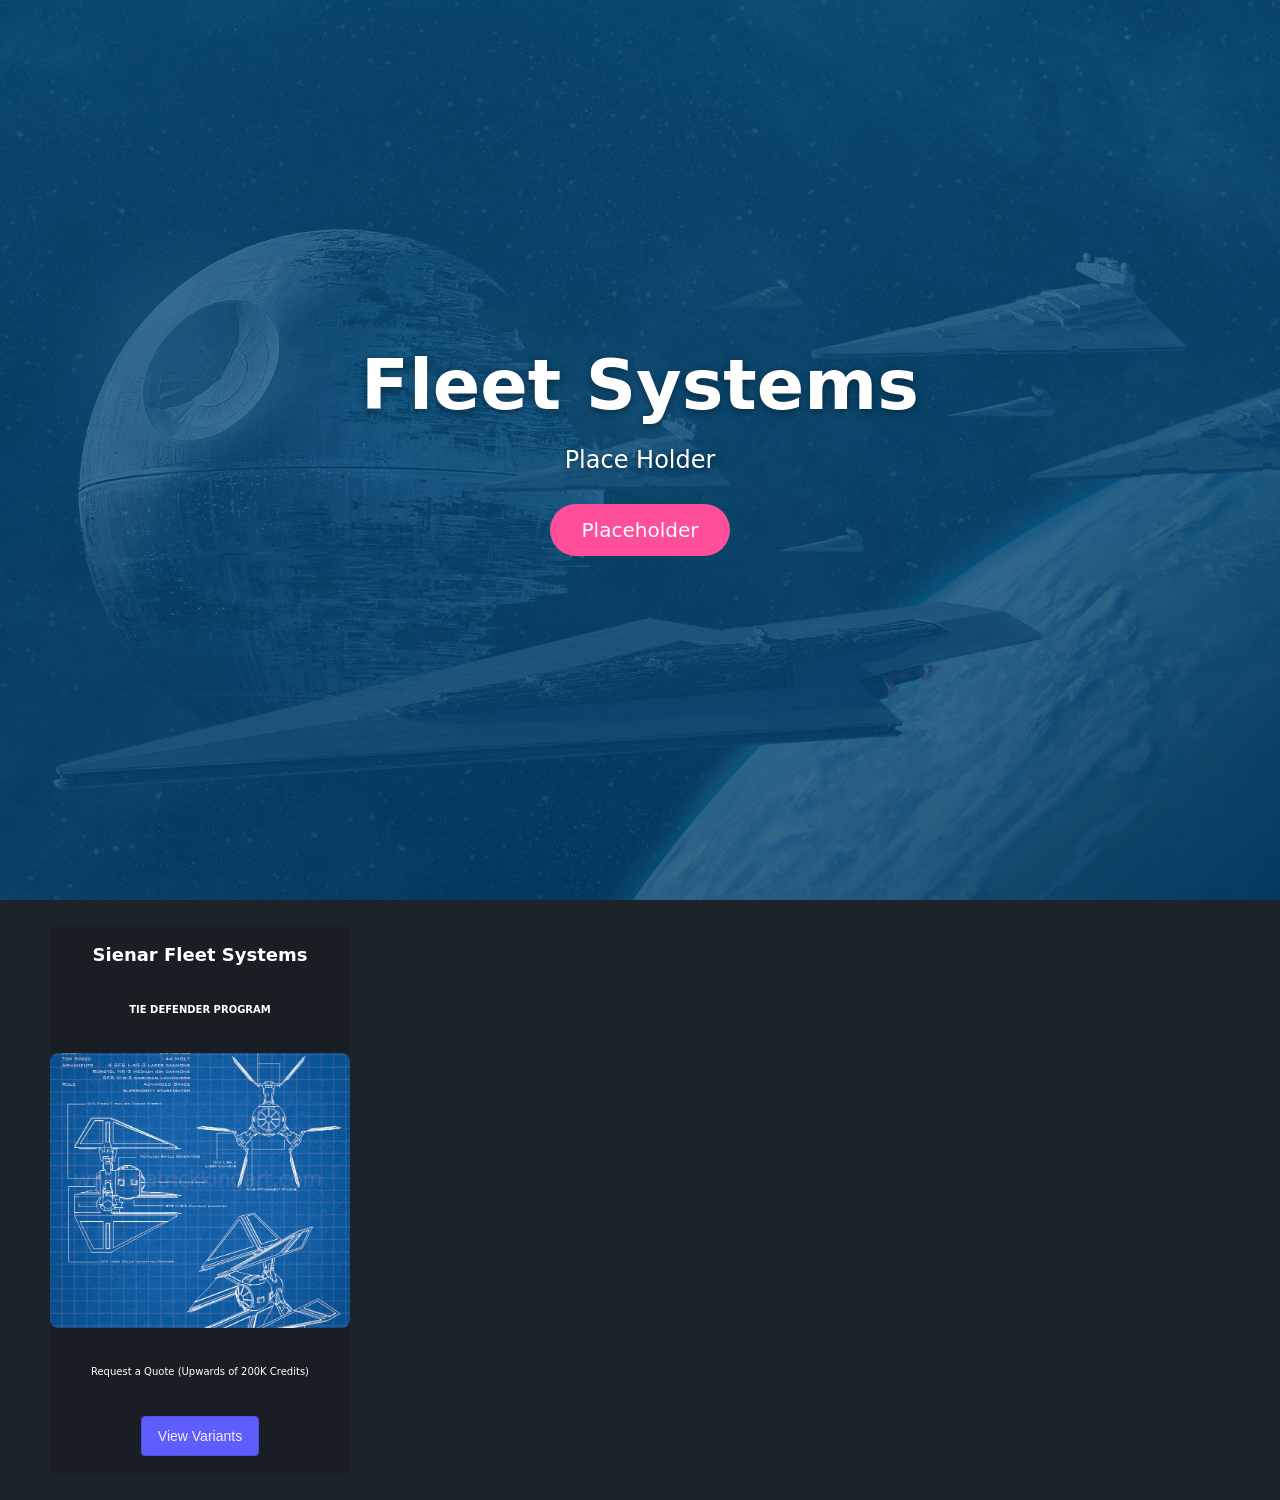
==== index.html @ ebde4de8 "34" ====
<html lang="en">
  <head>
    <meta charset="UTF-8" />
    <meta name="viewport" content="width=device-width, initial-scale=1.0" />
    <title>Document</title>
    <link rel="stylesheet" href="style.css" />
  </head>
  <body>
    <section class="hero">
      <div class="hero-content">
        <h1>Fleet Systems</h1>
        <p>Place Holder</p>
        <a href="#" class="btn">Placeholder</a>
      </div>
    </section>
    <div class="card">
      <h2 class="card-title">Sienar Fleet Systems</h2>
        <h2 class="card-title2">TIE DEFENDER PROGRAM</h2>
      <img
        class="card-img SFS"
        src="images/il_fullxfull.1199696595_c9xf.avif"
        alt="Star Wars: Rebels | Sienar Fleet Systems : Tie Defender"
      />
      <p class="card-price">Request a Quote (Upwards of 200K Credits)</p>
      <button class="card-btn">View Variants</button>
    </div>
    <!-- <div class="card" id="test"></div> -->
  </body>
</html>
---- style.css ----
html,
body,
* {
  font-size: 10px;
  box-sizing: border-box;
  margin: 0;
  padding: 0;
}
body {
  background-color: #1d232a;
  font-family: ui-sans-serif, system-ui, sans-serif;
  font-weight: 400;
  font-style: normal;
}
.hero {
  display: flex;
  justify-content: center;
  align-items: center;
  text-align: center;
  background-image:
    linear-gradient(rgba(8, 84, 130, 0.8), rgba(4, 70, 115, 0.8)),
    url("Imperial_Fleet_at_Endor_FFG.jpeg");
  background-size: cover;
  background-position: center;
  background-attachment: fixed;
  height: 100vh;
  color: #ffffff;
}
.hero-content {
  width: 70rem;
  padding: 2rem;
}
.hero h1 {
  font-size: 7rem;
  margin-bottom: 2rem;
  text-shadow: 0 2px 8px rgba(0, 0, 0, 0.4);
}
.hero p {
  font-size: 2.4rem;
  margin-bottom: 3rem;
  text-shadow: 0 2px 6px rgba(0, 0, 0, 0.4);
}
.btn {
  display: inline-block;
  padding: 1.4rem 3.2rem;
  font-size: 2rem;
  color: white;
  background-color: #ff4f9a;
  text-decoration: none;
  border-radius: 5rem;
}
.card {
  display: flex;
  flex-direction: column;
  justify-content: space-around;
  background-color: #191e24;
  color: #ffffff;
  width: 30rem;
  height: 55rem;
  /* margin is space between elements */
  margin: 2.5rem 5rem;
  border-radius: 0.8rem;
  align-items: center;
}
.card-title {
  text-align: center;
  font-size: 1.8rem;
  font-weight: 600;
}
.card-img {
  width: 100%;
  height: 50%;
  object-fit: cover;
  border-radius: 0.8rem;
}

/* Edit this so the image in the card is fixed */
.card.sfs {
  width: 100%;
  height: 85%;
  border-radius: 0.8rem;
}

.card-price {
  margin: 0;
}
.card-btn {
  height: 4rem;
  padding: 0 1.6rem;
  background-color: #605dff;
  color: #edf0ff;
  border: 1px solid #5250e0;
  border-radius: 0.4rem;
  font-size: 1.4rem;
  font-weight: 600px;
  cursor: pointer;
  transition: all 0.3s;
}
.card-btn:hover {
  background-color: #7573ff;
}
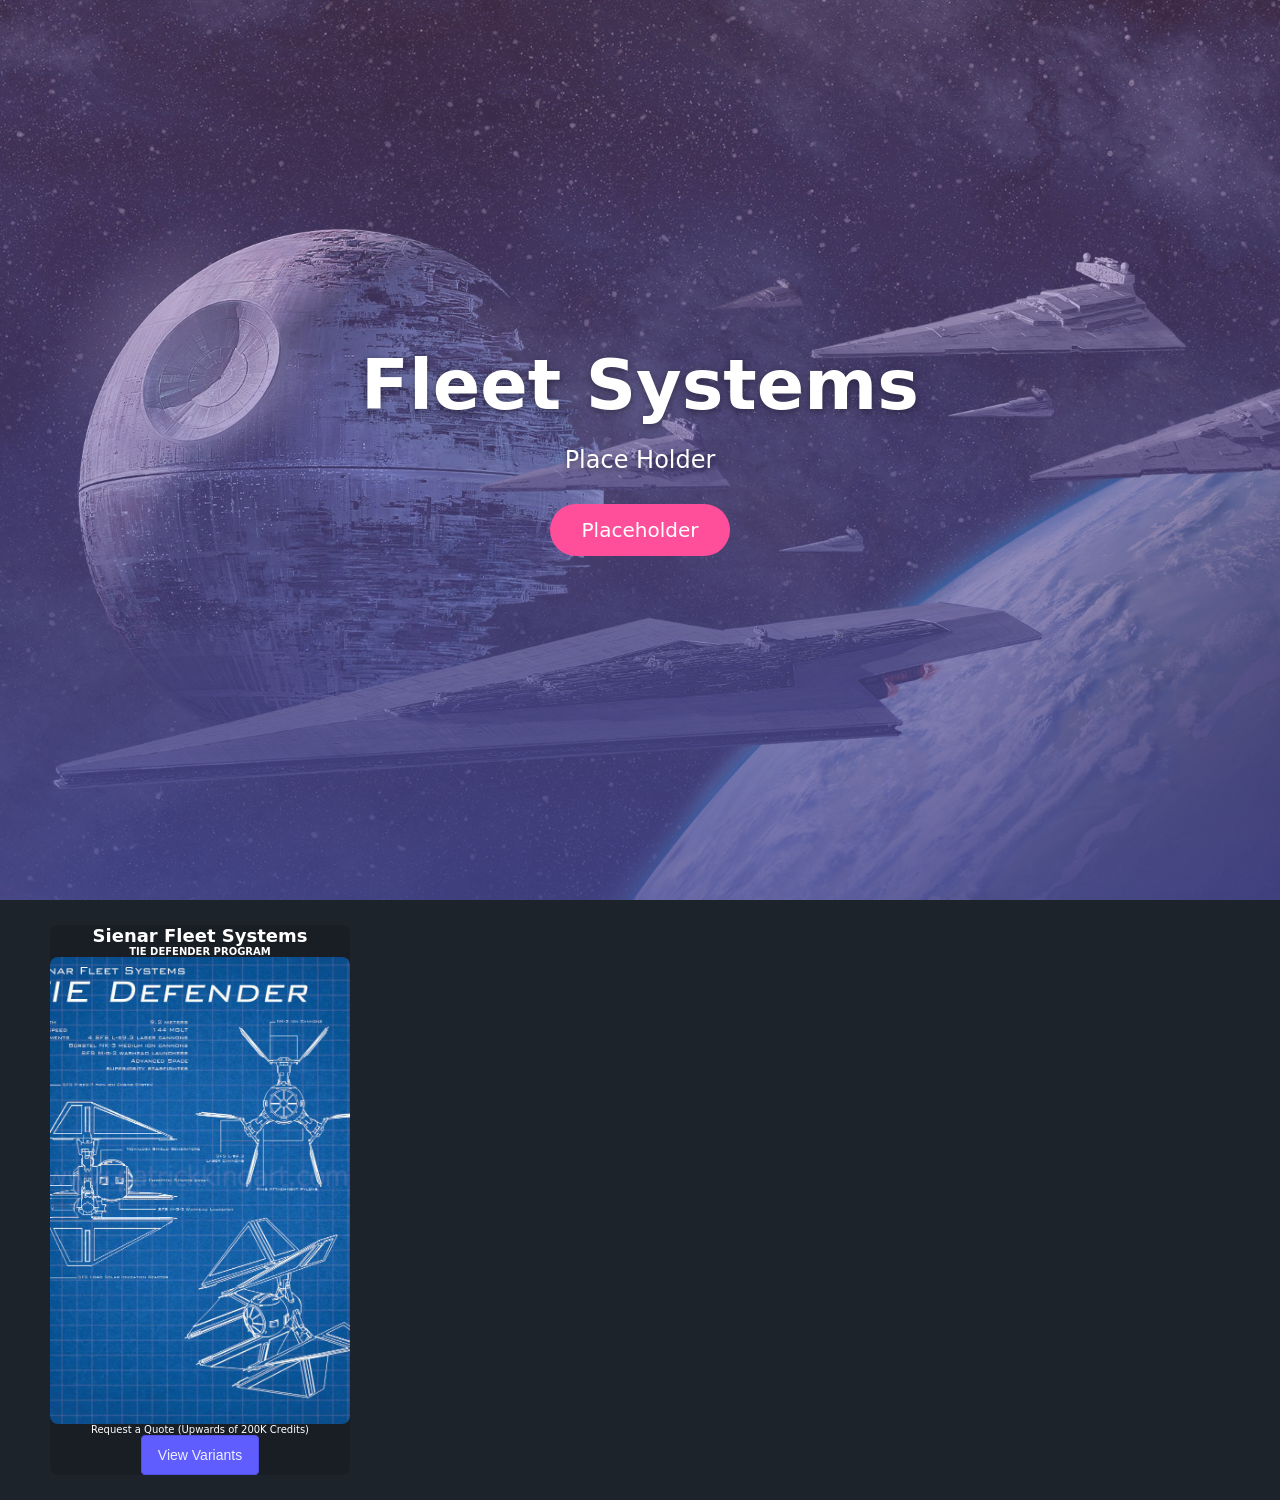
==== commit c9e2091a: "234234" ====
--- a/index.html
+++ b/index.html
@@ -13,6 +13,7 @@
         <a href="#" class="btn">Placeholder</a>
       </div>
     </section>
+    
     <div class="card">
       <h2 class="card-title">Sienar Fleet Systems</h2>
         <h2 class="card-title2">TIE DEFENDER PROGRAM</h2>
@@ -24,6 +25,12 @@
       <p class="card-price">Request a Quote (Upwards of 200K Credits)</p>
       <button class="card-btn">View Variants</button>
     </div>
+
+  <div class="">
+
+  </div>
+
+    
     <!-- <div class="card" id="test"></div> -->
   </body>
 </html>
@@ -31,3 +38,4 @@
 
 
 
+<!-- NOTE - SIGN UP FOR NETILFY -->
--- a/style.css
+++ b/style.css
@@ -18,8 +18,8 @@
   align-items: center;
   text-align: center;
   background-image:
-    linear-gradient(rgba(8, 84, 130, 0.8), rgba(4, 70, 115, 0.8)),
-    url("Imperial_Fleet_at_Endor_FFG.jpeg");
+    linear-gradient(rgba(189, 130, 214, 0.31), rgba(77, 77, 155, 0.8)),
+    url("images/Imperial_Fleet_at_Endor_FFG.jpeg");
   background-size: cover;
   background-position: center;
   background-attachment: fixed;
@@ -75,7 +75,7 @@
 }
 
 /* Edit this so the image in the card is fixed */
-.card.sfs {
+.sfs {
   width: 100%;
   height: 85%;
   border-radius: 0.8rem;
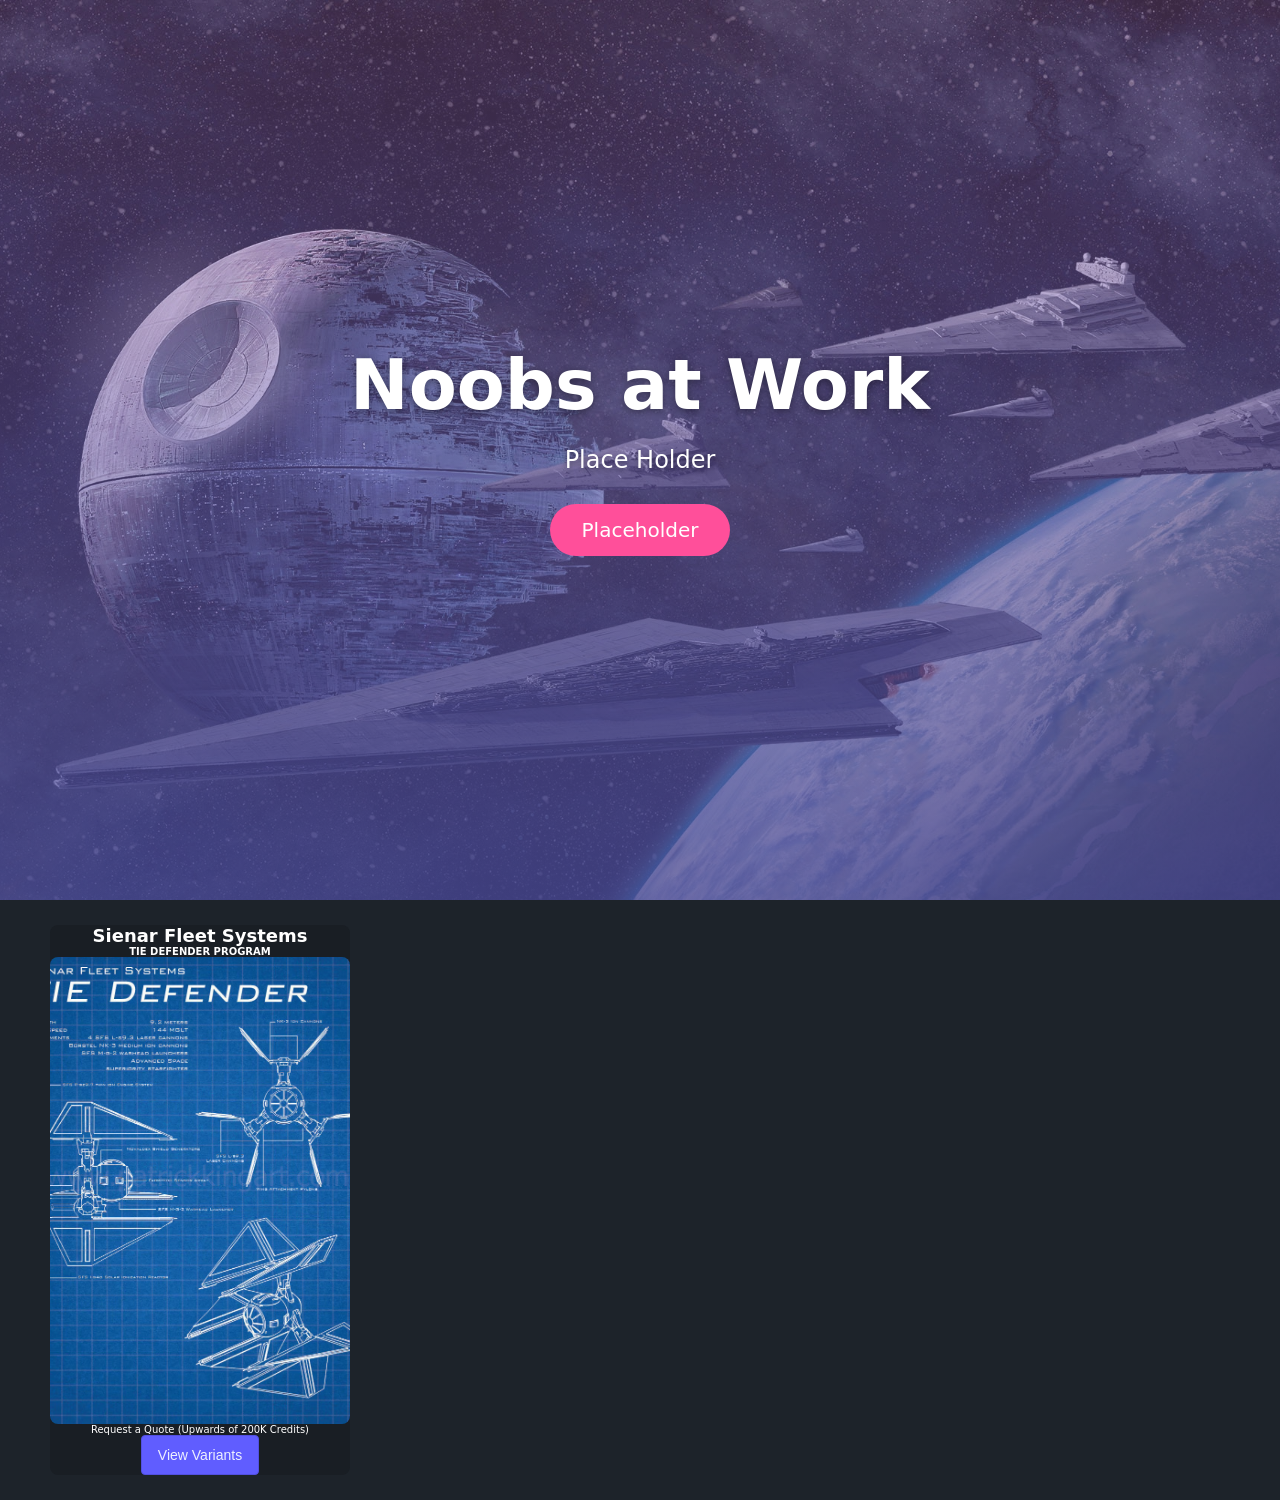
==== commit 2cde2904: "12345" ====
--- a/index.html
+++ b/index.html
@@ -8,7 +8,7 @@
   <body>
     <section class="hero">
       <div class="hero-content">
-        <h1>Fleet Systems</h1>
+        <h1>Noobs at Work</h1>
         <p>Place Holder</p>
         <a href="#" class="btn">Placeholder</a>
       </div>
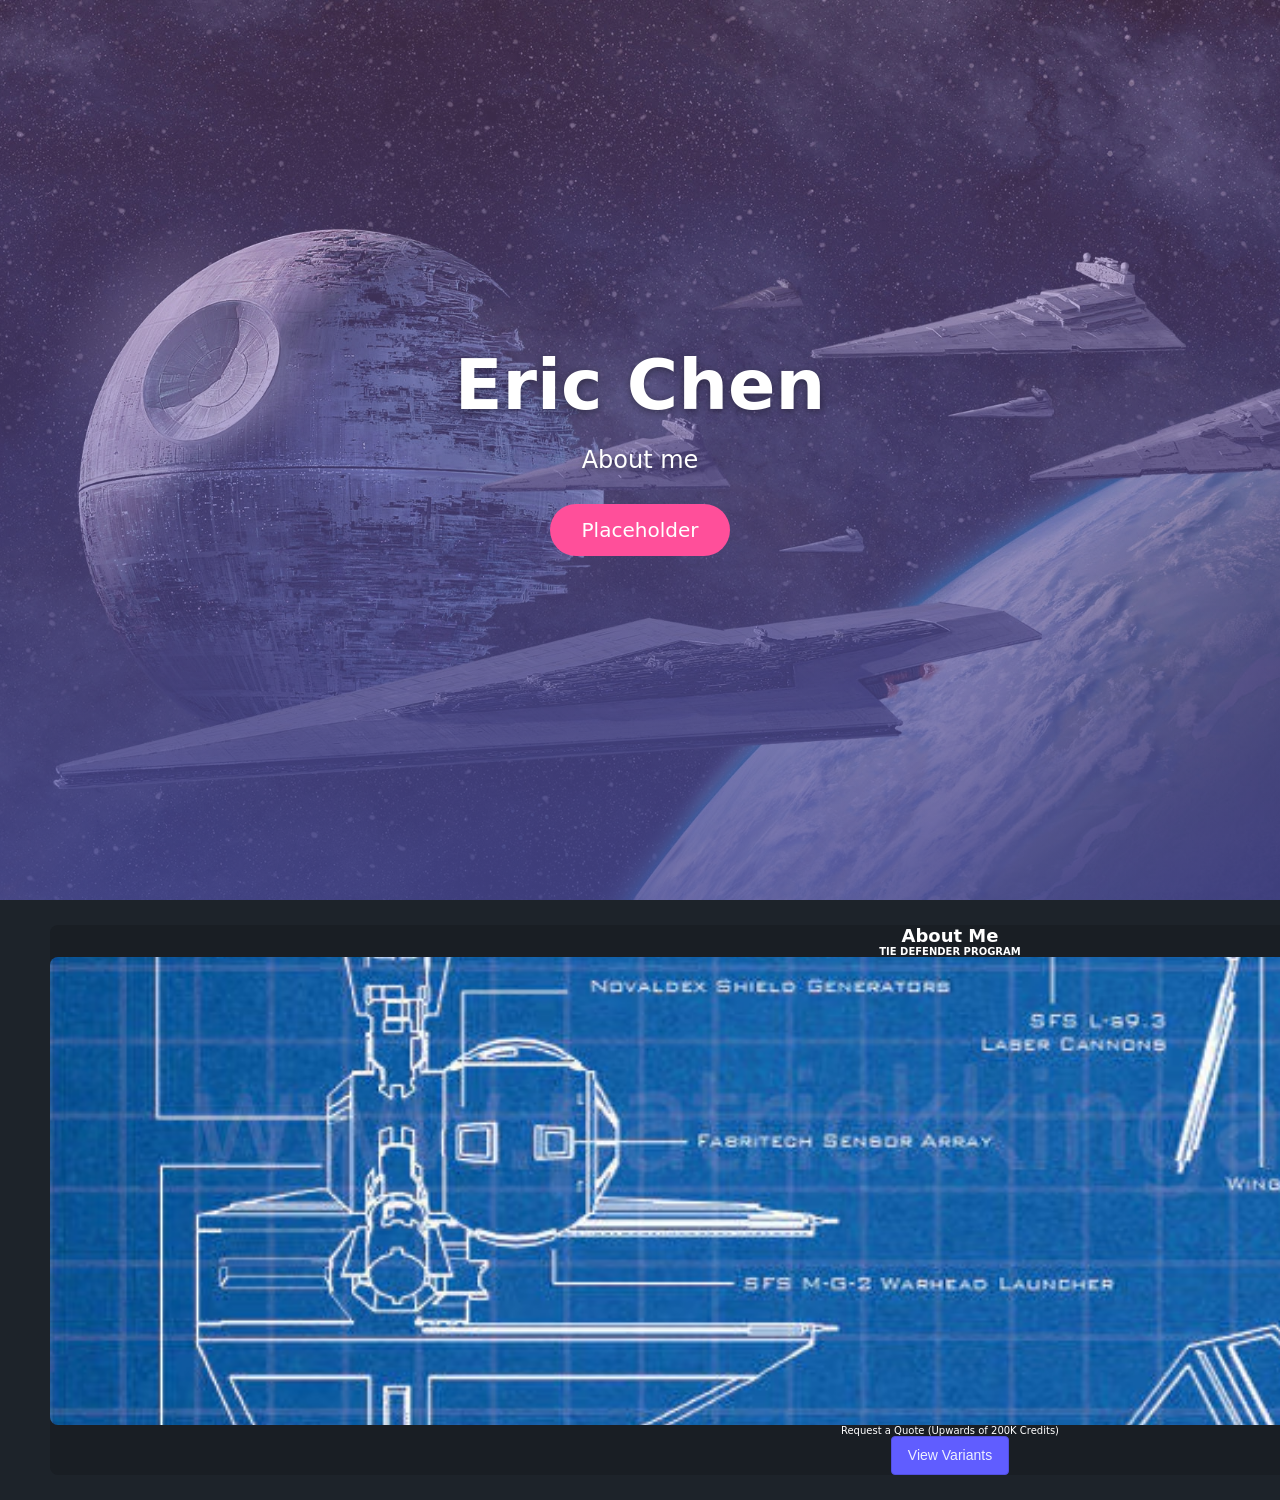
==== commit 121a3d7e: "2" ====
--- a/index.html
+++ b/index.html
@@ -8,14 +8,14 @@
   <body>
     <section class="hero">
       <div class="hero-content">
-        <h1>Noobs at Work</h1>
-        <p>Place Holder</p>
+        <h1>Eric Chen</h1>
+        <p>About me</p>
         <a href="#" class="btn">Placeholder</a>
       </div>
     </section>
     
     <div class="card">
-      <h2 class="card-title">Sienar Fleet Systems</h2>
+      <h2 class="card-title">About Me</h2>
         <h2 class="card-title2">TIE DEFENDER PROGRAM</h2>
       <img
         class="card-img SFS"
--- a/style.css
+++ b/style.css
@@ -55,7 +55,7 @@
   justify-content: space-around;
   background-color: #191e24;
   color: #ffffff;
-  width: 30rem;
+  width: 200vh;
   height: 55rem;
   /* margin is space between elements */
   margin: 2.5rem 5rem;
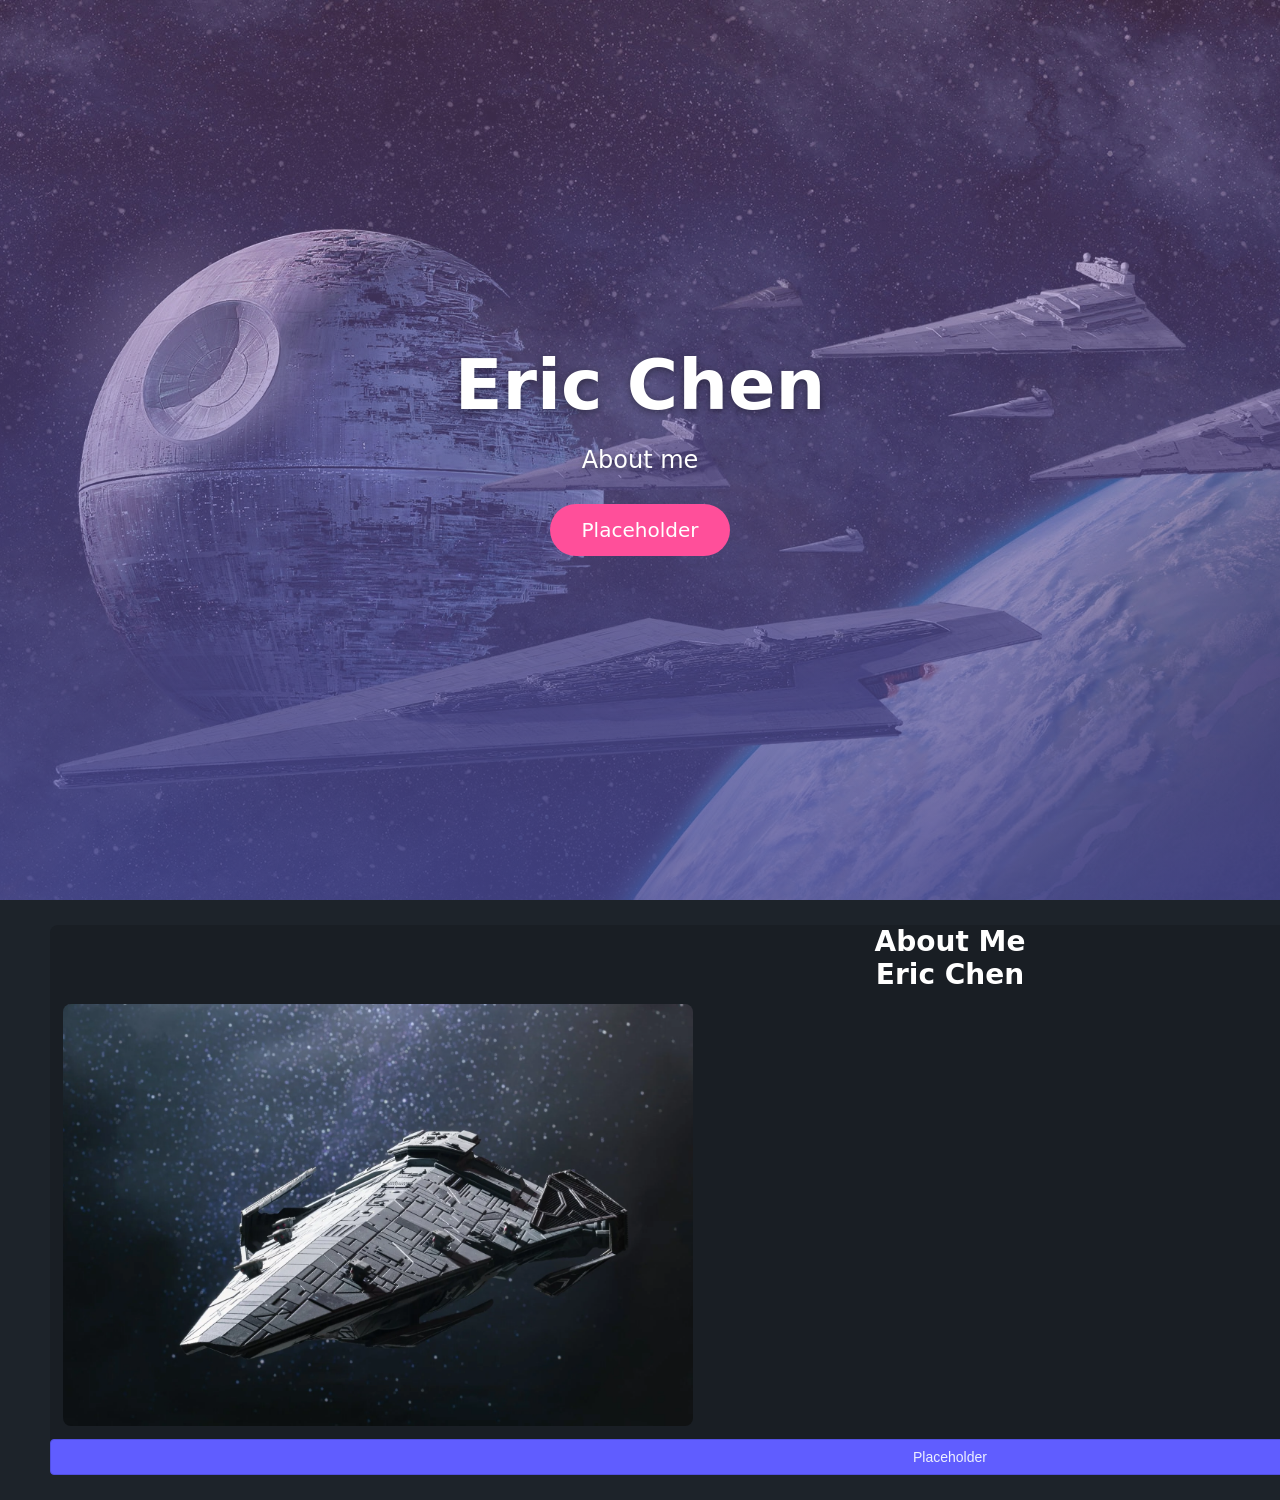
==== commit a164c6f6: "135" ====
--- a/index.html
+++ b/index.html
@@ -15,15 +15,15 @@
     </section>
     
     <div class="card">
-      <h2 class="card-title">About Me</h2>
-        <h2 class="card-title2">TIE DEFENDER PROGRAM</h2>
+      <h2 class="onecard-title">About Me</h2>
+        <h2 class="onecard-text">Eric Chen</h2>
       <img
         class="card-img SFS"
-        src="images/il_fullxfull.1199696595_c9xf.avif"
-        alt="Star Wars: Rebels | Sienar Fleet Systems : Tie Defender"
+        src="images\_i-took-this-picture-of-the-corvus-from-the-fantasy-flight-v0-5ld8uq86n9041.jpeg"
+        alt="Placeholder"
       />
-      <p class="card-price">Request a Quote (Upwards of 200K Credits)</p>
-      <button class="card-btn">View Variants</button>
+      <p class="card-price"></p>
+      <button class="card-btn">Placeholder</button>
     </div>
 
   <div class="">
--- a/style.css
+++ b/style.css
@@ -60,30 +60,37 @@
   /* margin is space between elements */
   margin: 2.5rem 5rem;
   border-radius: 0.8rem;
-  align-items: center;
 }
-.card-title {
+.onecard-title {
   text-align: center;
-  font-size: 1.8rem;
+  font-size: 2.8rem;
   font-weight: 600;
 }
 .card-img {
   width: 100%;
   height: 50%;
   object-fit: cover;
-  border-radius: 0.8rem;
+  border-radius: 1.8rem;
+  margin: 1.25rem;
+}
+
+.onecard-text{
+  text-align: center;
+  font-size: 2.8rem;
+  font-weight: 600;
 }
 
 /* Edit this so the image in the card is fixed */
 .sfs {
-  width: 100%;
+  width: 35%;
   height: 85%;
   border-radius: 0.8rem;
+  justify-content: left;
+  background-image: 
+    linear-gradient(rgba(189, 130, 214, 0.31), rgba(77, 77, 155, 0.8)),
+    url("images\_i-took-this-picture-of-the-corvus-from-the-fantasy-flight-v0-5ld886n9041.jpeg");
 }
 
-.card-price {
-  margin: 0;
-}
 .card-btn {
   height: 4rem;
   padding: 0 1.6rem;
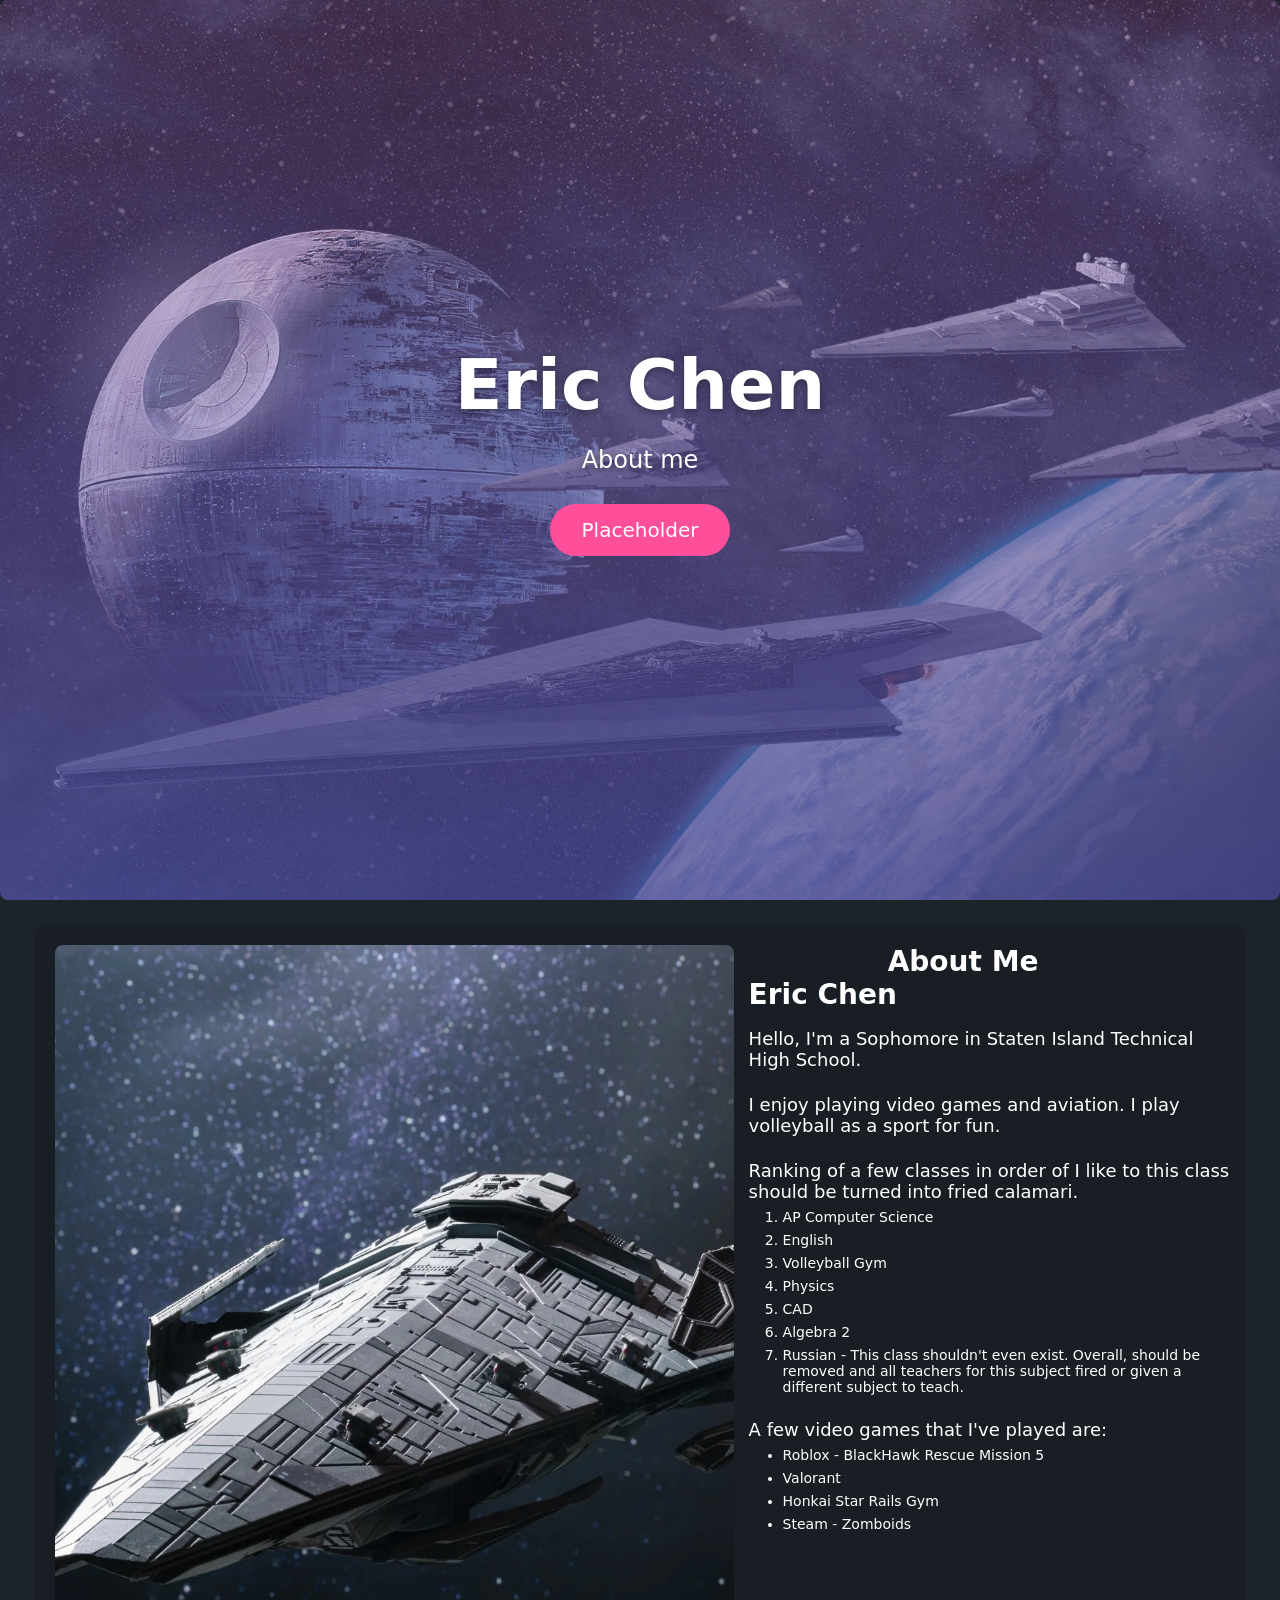
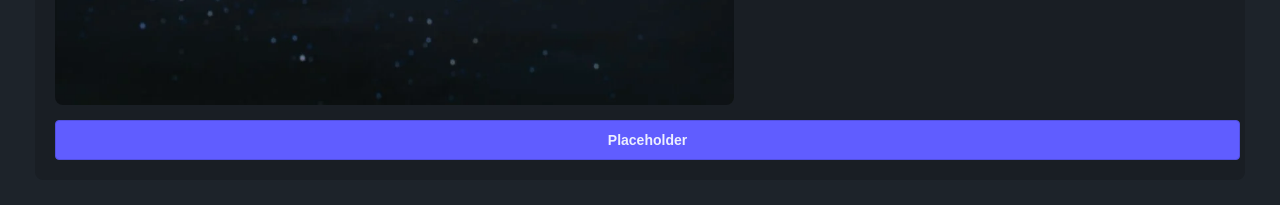
==== commit 6cacf64e: "idk what im doing, im so tired" ====
--- a/index.html
+++ b/index.html
@@ -5,6 +5,9 @@
     <title>Document</title>
     <link rel="stylesheet" href="style.css" />
   </head>
+<style>
+@import url('https://fonts.googleapis.com/css2?family=Meow+Script&display=swap');
+</style>
   <body>
     <section class="hero">
       <div class="hero-content">
@@ -15,19 +18,43 @@
     </section>
     
     <div class="card">
-      <h2 class="onecard-title">About Me</h2>
+      <div class="card-image">
+        <img src="images/_i-took-this-picture-of-the-corvus-from-the-fantasy-flight-v0-5ld8uq86n9041.jpeg" alt="The corvus"/>
+      </div>
+
+      <div class="card-text">
+        <h2 class="onecard-title">About Me</h2>
         <h2 class="onecard-text">Eric Chen</h2>
-      <img
-        class="card-img SFS"
-        src="images\_i-took-this-picture-of-the-corvus-from-the-fantasy-flight-v0-5ld8uq86n9041.jpeg"
-        alt="Placeholder"
-      />
-      <p class="card-price"></p>
+        <p class="card-aboutmeinfo">
+          Hello, I'm a Sophomore in Staten Island Technical High School.
+        </p>
+        <p class="card-aboutmeinfo2">
+          I enjoy playing video games and aviation. I play volleyball as a sport for fun.
+        </p>
+        <p class="card-aboutmeinfo2 ranktitle">
+          Ranking of a few classes in order of I like to this class should be turned into fried calamari.
+        </p>
+        <ol class="card-aboutmeinfo3 ranklist">
+          <li class="card-aboutmeinfo3 ranklist">AP Computer Science</li>
+          <li class="card-aboutmeinfo3 ranklist">English</li>
+          <li class="card-aboutmeinfo3 ranklist">Volleyball Gym</li>
+          <li class="card-aboutmeinfo3 ranklist">Physics</li>
+          <li class="card-aboutmeinfo3 ranklist">CAD</li>
+          <li class="card-aboutmeinfo3 ranklist">Algebra 2</li>
+          <li class="card-aboutmeinfo3 ranklist">Russian - This class shouldn't even exist. Overall, should be removed and all teachers for this subject fired or given a different subject to teach.</li>
+        </ol>
+        <p class="card-aboutmeinfo2 gamesmeplayed">
+          A few video games that I've played are:
+        </p>
+        <ul class="card-aboutmeinfo3 ranklist">
+          <li class="card-aboutmeinfo3 ranklist">Roblox - BlackHawk Rescue Mission 5</li>
+          <li class="card-aboutmeinfo3 ranklist">Valorant</li>
+          <li class="card-aboutmeinfo3 ranklist">Honkai Star Rails Gym</li>
+          <li class="card-aboutmeinfo3 ranklist">Steam - Zomboids</li>
+        </ul>
+      </div>
+
       <button class="card-btn">Placeholder</button>
-    </div>
-
-  <div class="">
-
   </div>
 
     
--- a/style.css
+++ b/style.css
@@ -6,6 +6,14 @@
   margin: 0;
   padding: 0;
 }
+
+.meow-script-regular {
+  font-family: "Meow Script", cursive;
+  font-weight: 400;
+  font-style: normal;
+}
+
+
 body {
   background-color: #1d232a;
   font-family: ui-sans-serif, system-ui, sans-serif;
@@ -25,6 +33,7 @@
   background-attachment: fixed;
   height: 100vh;
   color: #ffffff;
+  border-radius: 0.8rem;
 }
 .hero-content {
   width: 70rem;
@@ -50,59 +59,97 @@
   border-radius: 5rem;
 }
 .card {
-  display: flex;
-  flex-direction: column;
-  justify-content: space-around;
+  display: grid;
+  grid-template-columns: 58% 42%;
+  grid-template-rows: 1fr auto;
   background-color: #191e24;
   color: #ffffff;
-  width: 200vh;
-  height: 55rem;
-  /* margin is space between elements */
-  margin: 2.5rem 5rem;
+  height: 95vh;
+  margin: 2.5rem 3.5rem;
+  padding: 2rem;
   border-radius: 0.8rem;
+  gap: 1.5rem;
 }
+
+
 .onecard-title {
-  text-align: center;
+  width: 59%;
+  text-align: right;
   font-size: 2.8rem;
   font-weight: 600;
 }
-.card-img {
+.card-image {
+  position: relative;
+  grid-column: 1;
+  grid-row: 1;
   width: 100%;
-  height: 50%;
-  object-fit: cover;
-  border-radius: 1.8rem;
-  margin: 1.25rem;
+  height: 100%;
+  overflow: hidden;
+  border-radius: 0.8rem;
 }
 
-.onecard-text{
-  text-align: center;
+.card-image img {
+  width: 100%;
+  height: 100%;
+  object-fit: cover;
+  display: block;
+}
+.card-image { 
+  background-image: linear-gradient(rgba(189, 130, 214, 0.15), rgba(77, 77, 155, 0.45)), url(images/_i-took-this-picture-of-the-corvus-from-the-fantasy-flight-v0-5ld8uq86n9041.jpeg); 
+  background-size: cover; 
+  background-position: center; 
+  border-radius: 0.8rem; 
+}
+
+
+
+
+
+
+.onecard-title {
   font-size: 2.8rem;
   font-weight: 600;
 }
 
-/* Edit this so the image in the card is fixed */
-.sfs {
-  width: 35%;
-  height: 85%;
-  border-radius: 0.8rem;
-  justify-content: left;
-  background-image: 
-    linear-gradient(rgba(189, 130, 214, 0.31), rgba(77, 77, 155, 0.8)),
-    url("images\_i-took-this-picture-of-the-corvus-from-the-fantasy-flight-v0-5ld886n9041.jpeg");
+.onecard-text {
+  font-size: 2.8rem;
+  font-weight: 600;
+}
+
+.card-aboutmeinfo {
+  font-size: 1.8rem;
+  font-weight: 400;
+  margin-top: 1.7rem;
+}
+
+
+.card-aboutmeinfo2 {
+  font-size: 1.8rem;
+  font-weight: 400;
+  margin-top: 2.4rem;
+}
+
+.ranklist {
+  font-size: 1.4rem;
+  font-weight: 400;
+  margin-top: 0.7rem;
+  margin-left: 1.7rem;
 }
 
 .card-btn {
+  grid-column: 1 / -1;
+  grid-row: 2;
   height: 4rem;
-  padding: 0 1.6rem;
   background-color: #605dff;
   color: #edf0ff;
   border: 1px solid #5250e0;
   border-radius: 0.4rem;
   font-size: 1.4rem;
-  font-weight: 600px;
+  font-weight: 600;
   cursor: pointer;
   transition: all 0.3s;
 }
+
 .card-btn:hover {
   background-color: #7573ff;
 }
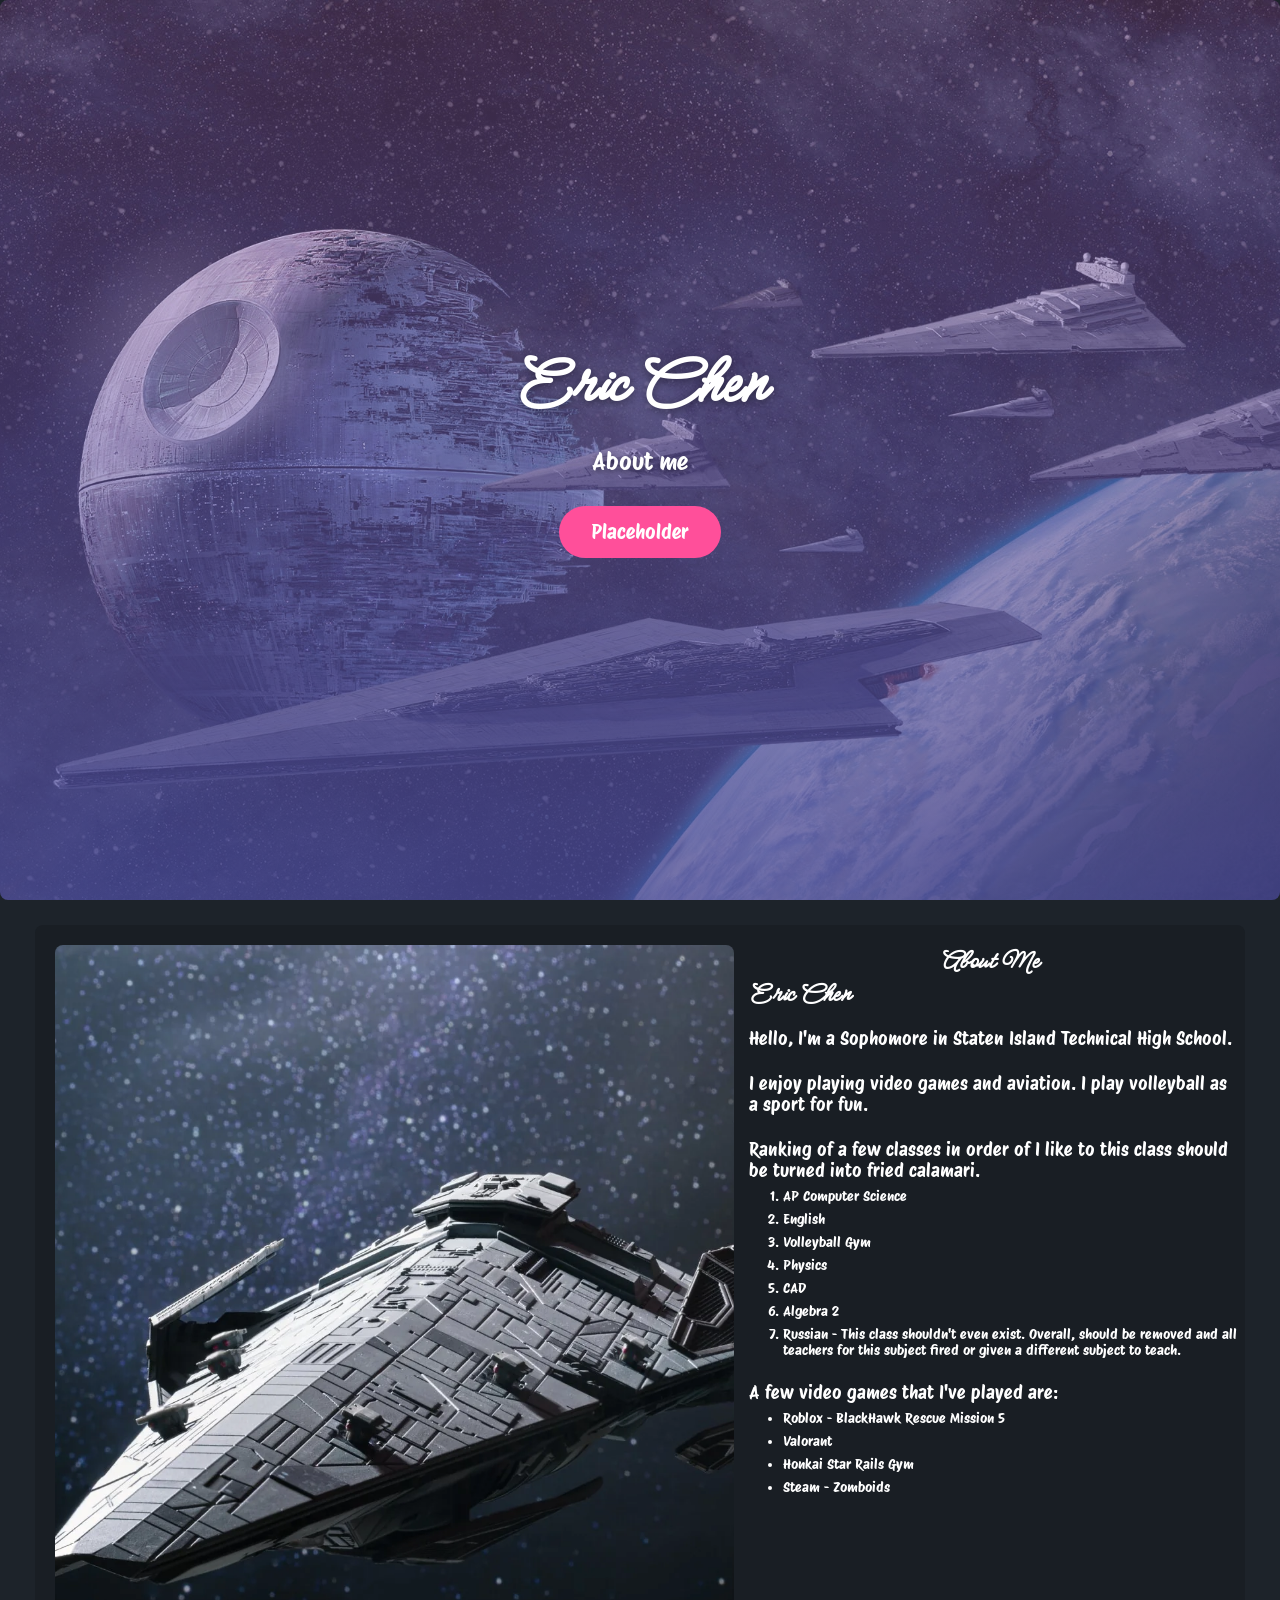
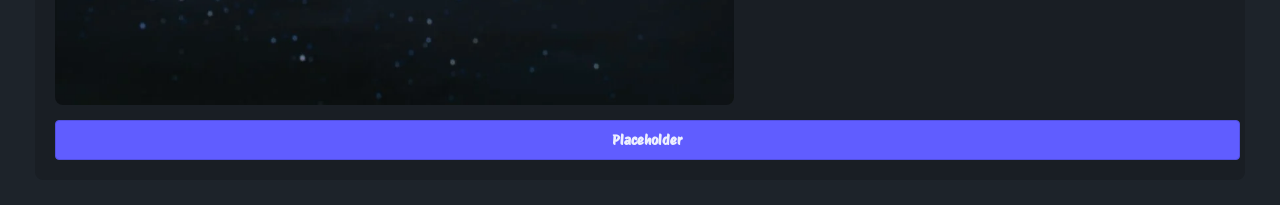
==== commit 40490523: "1241241" ====
--- a/index.html
+++ b/index.html
@@ -7,54 +7,55 @@
   </head>
 <style>
 @import url('https://fonts.googleapis.com/css2?family=Meow+Script&display=swap');
+@import url('https://fonts.googleapis.com/css2?family=Protest+Riot&display=swap');
 </style>
   <body>
     <section class="hero">
       <div class="hero-content">
         <h1>Eric Chen</h1>
-        <p>About me</p>
-        <a href="#" class="btn">Placeholder</a>
+        <p class="gobackfont">About me</p>
+        <a href="#" class="btn gobackfont">Placeholder</a>
       </div>
     </section>
     
-    <div class="card">
+    <div class="card gobackfont">
       <div class="card-image">
         <img src="images/_i-took-this-picture-of-the-corvus-from-the-fantasy-flight-v0-5ld8uq86n9041.jpeg" alt="The corvus"/>
       </div>
 
-      <div class="card-text">
+      <div class="card-text gobackfont">
         <h2 class="onecard-title">About Me</h2>
         <h2 class="onecard-text">Eric Chen</h2>
-        <p class="card-aboutmeinfo">
+        <p class="card-aboutmeinfo gobackfont">
           Hello, I'm a Sophomore in Staten Island Technical High School.
         </p>
-        <p class="card-aboutmeinfo2">
+        <p class="card-aboutmeinfo2 gobackfont">
           I enjoy playing video games and aviation. I play volleyball as a sport for fun.
         </p>
-        <p class="card-aboutmeinfo2 ranktitle">
+        <p class="card-aboutmeinfo2 ranktitle gobackfont">
           Ranking of a few classes in order of I like to this class should be turned into fried calamari.
         </p>
-        <ol class="card-aboutmeinfo3 ranklist">
-          <li class="card-aboutmeinfo3 ranklist">AP Computer Science</li>
-          <li class="card-aboutmeinfo3 ranklist">English</li>
-          <li class="card-aboutmeinfo3 ranklist">Volleyball Gym</li>
-          <li class="card-aboutmeinfo3 ranklist">Physics</li>
-          <li class="card-aboutmeinfo3 ranklist">CAD</li>
-          <li class="card-aboutmeinfo3 ranklist">Algebra 2</li>
-          <li class="card-aboutmeinfo3 ranklist">Russian - This class shouldn't even exist. Overall, should be removed and all teachers for this subject fired or given a different subject to teach.</li>
+        <ol class="card-aboutmeinfo3 ranklist gobackfont">
+          <li class="card-aboutmeinfo3 ranklist gobackfont">AP Computer Science</li>
+          <li class="card-aboutmeinfo3 ranklist gobackfont">English</li>
+          <li class="card-aboutmeinfo3 ranklist gobackfont">Volleyball Gym</li>
+          <li class="card-aboutmeinfo3 ranklist gobackfont">Physics</li>
+          <li class="card-aboutmeinfo3 ranklist gobackfont">CAD</li>
+          <li class="card-aboutmeinfo3 ranklist gobackfont">Algebra 2</li>
+          <li class="card-aboutmeinfo3 ranklist gobackfont">Russian - This class shouldn't even exist. Overall, should be removed and all teachers for this subject fired or given a different subject to teach.</li>
         </ol>
-        <p class="card-aboutmeinfo2 gamesmeplayed">
+        <p class="card-aboutmeinfo2 gamesmeplayed gobackfont">
           A few video games that I've played are:
         </p>
-        <ul class="card-aboutmeinfo3 ranklist">
-          <li class="card-aboutmeinfo3 ranklist">Roblox - BlackHawk Rescue Mission 5</li>
-          <li class="card-aboutmeinfo3 ranklist">Valorant</li>
-          <li class="card-aboutmeinfo3 ranklist">Honkai Star Rails Gym</li>
-          <li class="card-aboutmeinfo3 ranklist">Steam - Zomboids</li>
+        <ul class="card-aboutmeinfo3 ranklist gobackfont">
+          <li class="card-aboutmeinfo3 ranklist gobackfont">Roblox - BlackHawk Rescue Mission 5</li>
+          <li class="card-aboutmeinfo3 ranklist gobackfont">Valorant</li>
+          <li class="card-aboutmeinfo3 ranklist gobackfont">Honkai Star Rails Gym</li>
+          <li class="card-aboutmeinfo3 ranklist gobackfont">Steam - Zomboids</li>
         </ul>
       </div>
 
-      <button class="card-btn">Placeholder</button>
+      <button class="card-btn gobackfont">Placeholder</button>
   </div>
 
     
--- a/style.css
+++ b/style.css
@@ -1,7 +1,10 @@
+@import url('https://fonts.googleapis.com/css2?family=Meow+Script&display=swap');
+
 html,
 body,
 * {
   font-size: 10px;
+  font-family: "Meow Script";
   box-sizing: border-box;
   margin: 0;
   padding: 0;
@@ -13,12 +16,24 @@
   font-style: normal;
 }
 
+.protest-riot-regular {
+  font-family: "Protest Riot", sans-serif;
+  font-weight: 400;
+  font-style: normal;
+}
+
+
+
+.gobackfont {
+  font-family: "Protest Riot", Normal;
+}
 
 body {
   background-color: #1d232a;
   font-family: ui-sans-serif, system-ui, sans-serif;
   font-weight: 400;
   font-style: normal;
+  font-family: "Protest Riot", Normal;
 }
 .hero {
   display: flex;
